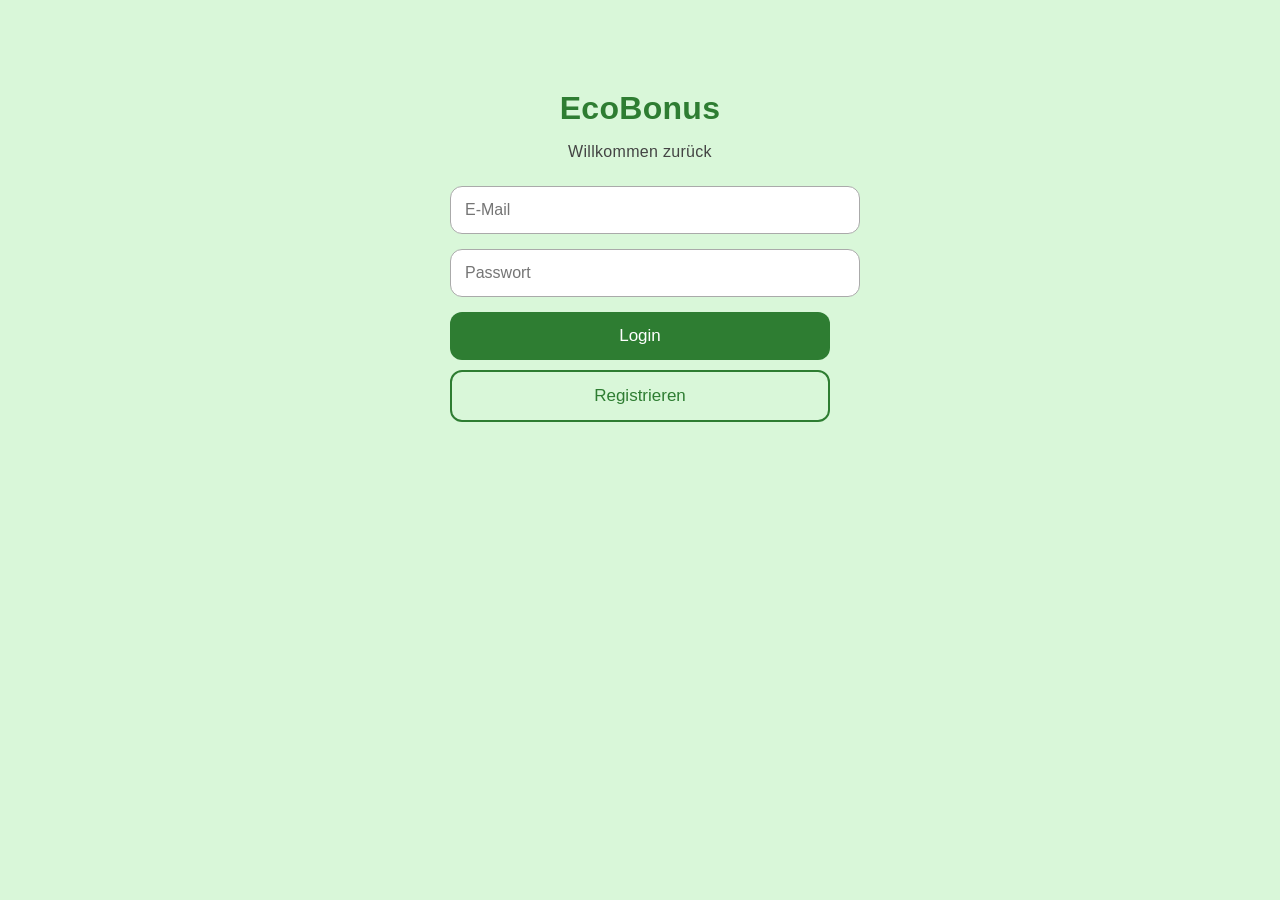
==== login.html @ 77d60d02 "Add files via upload" ====
<!DOCTYPE html>
<html lang="de">
<head>
  <meta name="viewport" content="width=device-width, initial-scale=1.0">
  <title>EcoBonus Login</title>
  <link rel="stylesheet" href="style.css">
</head>

<body class="eco-bg">

<div class="auth-box">
  <h1 class="auth-title">EcoBonus</h1>
  <p class="auth-subtitle">Willkommen zurück</p>

  <input id="email" type="email" placeholder="E-Mail" class="auth-input">
  <input id="password" type="password" placeholder="Passwort" class="auth-input">

  <button class="auth-btn" onclick="login()">Login</button>
  <button class="auth-btn-outline" onclick="goRegister()">Registrieren</button>

  <p id="auth-msg"></p>
</div>

<script type="module" src="auth.js"></script>
</body>
</html>
---- style.css ----
body {
  margin: 0;
  padding: 0;
  background: #e8f5e9;
  font-family: 'Poppins', sans-serif;
}


.app-container {
  max-width: 430px;
  margin: auto;
  padding: 20px;
}

header {
  text-align: center;
  margin-bottom: 20px;
}

h1 {
  font-size: 32px;
  color: #1b5e20;
  margin: 0;
}

.subtitle {
  color: #4caf50;
  font-size: 16px;
}

.qr-section {
  text-align: center;
  margin: 30px 0;
}

.qr-box {
  width: 200px;
  height: 200px;
  background: white;
  border-radius: 20px;
  margin: auto;
  display: flex;
  justify-content: center;
  align-items: center;
  box-shadow: 0 4px 10px rgba(0,0,0,0.1);
}

.qr-text {
  font-size: 22px;
  color: #2e7d32;
}

.qr-label {
  margin-top: 10px;
  color: #1b5e20;
}

.coins-section {
  text-align: center;
  margin: 30px 0;
}

.coins-display {
  font-size: 48px;
  background: #4caf50;
  color: white;
  padding: 20px;
  border-radius: 20px;
  width: 150px;
  margin: auto;
  box-shadow: 0 4px 10px rgba(0,0,0,0.2);
}

.stats-section {
  margin-top: 40px;
}

.stats-section h3 {
  color: #1b5e20;
}

#history {
  list-style: none;
  padding: 0;
}

#history li {
  background: white;
  padding: 15px;
  margin-bottom: 10px;
  border-radius: 15px;
  box-shadow: 0 3px 8px rgba(0,0,0,0.1);
  color: #2e7d32;
}
h1, h2, h3, p, li {
  letter-spacing: 0.3px;
}

.qr-box {
  border-radius: 25px;
}

.coins-display {
  border-radius: 25px;
}

#history li {
  border-radius: 20px;
}
.coins-display, #history li {
  transition: all 0.25s ease;
}

#history li:hover {
  transform: scale(1.03);
}
#qr-box {
  width: 200px;
  height: 200px;
  background: white;
  border-radius: 20px;
  margin: auto;
  display: flex;
  justify-content: center;
  align-items: center;
  box-shadow: 0 4px 10px rgba(0,0,0,0.1);
  padding: 10px;
}
/* APP LOGIN BACKGROUND */
.eco-bg {
  background: #d9f7d9; /* hellgrün wie deine App */
  margin: 0;
  padding: 0;
  font-family: 'Poppins', sans-serif;
}

/* LOGIN BOX */
.auth-box {
  max-width: 380px;
  margin: auto;
  margin-top: 70px;
  padding: 20px;
  text-align: center;
}

/* TITLES */
.auth-title {
  font-size: 32px;
  color: #2e7d32; /* EcoBonus Grün */
  margin-bottom: 5px;
}

.auth-subtitle {
  font-size: 16px;
  color: #444;
  margin-bottom: 25px;
}

/* INPUTS */
.auth-input {
  width: 100%;
  padding: 14px;
  margin-bottom: 15px;
  border-radius: 12px;
  border: 1px solid #aaa;
  background: #fff;
  font-size: 16px;
}

/* BUTTONS */
.auth-btn {
  width: 100%;
  padding: 14px;
  background: #2e7d32;
  color: #fff;
  border: none;
  border-radius: 12px;
  font-size: 17px;
  margin-bottom: 10px;
  transition: 0.25s;
}

.auth-btn:hover {
  background: #256628;
}

.auth-btn-outline {
  width: 100%;
  padding: 14px;
  background: transparent;
  color: #2e7d32;
  border: 2px solid #2e7d32;
  border-radius: 12px;
  font-size: 17px;
  transition: 0.25s;
}

.auth-btn-outline:hover {
  background: #e8ffe8;
}

/* ERROR MESSAGE */
#auth-msg {
  margin-top: 10px;
  color: #c62828;
}
.rewards-container {
  margin-top: 15px;
  padding: 10px;
  background: #f3f3f3;
  border-radius: 10px;
}

.reward-item {
  background: #2e7d32;
  color: white;
  padding: 10px;
  margin-bottom: 8px;
  border-radius: 8px;
  font-weight: bold;
  box-shadow: 0 2px 4px rgba(0,0,0,0.2);
}
.green-btn {
  background-color: #2e7d32;
  color: white;
  padding: 12px 20px;
  border: none;
  border-radius: 10px;
  font-size: 16px;
  font-weight: bold;
  cursor: pointer;
  box-shadow: 0 3px 6px rgba(0,0,0,0.2);
  transition: 0.2s;
}

.green-btn:hover {
  background-color: #1b5e20;
}
.rewards-container {
  margin-top: 15px;
  padding: 10px;
  border-radius: 12px;
  display: flex;
  flex-direction: column;
  gap: 12px;
}

/* Einzelner Gutschein */
.reward-item {
  background: linear-gradient(135deg, #43a047, #2e7d32);
  color: white;
  padding: 14px 18px;
  border-radius: 12px;
  font-weight: bold;
  font-size: 16px;
  box-shadow: 0 4px 10px rgba(0,0,0,0.25);
  transition: transform 0.25s ease, box-shadow 0.25s ease;
  cursor: pointer;
  animation: rewardPop 0.4s ease;
}

/* Hover Animation */
.reward-item:hover {
  transform: translateY(-4px) scale(1.03);
  box-shadow: 0 6px 14px rgba(0,0,0,0.3);
}

/* Einmalige Pop‑Animation beim Laden */
@keyframes rewardPop {
  0% { transform: scale(0.8); opacity: 0; }
  100% { transform: scale(1); opacity: 1; }
}
/* ============================
   PROFESSIONELLER DESKTOP-STARTSCREEN
   ============================ */

.startscreen {
  position: fixed;
  top: 0;
  left: 0;
  width: 100%;
  height: 100%;
  background: #f2f6fa;
  display: flex;
  justify-content: center;
  align-items: center;
  z-index: 9999;
}

.startscreen-box {
  background: #ffffff;
  padding: 60px 80px;
  border-radius: 12px;
  border: 2px solid #d0d7df;
  text-align: center;
  box-shadow: 0 6px 20px rgba(0,0,0,0.15);
}

.startscreen-title {
  font-size: 48px;
  color: #003366;
  margin-bottom: 10px;
}

.startscreen-subtitle {
  font-size: 20px;
  color: #4d6a85;
  margin-bottom: 40px;
}

.startscreen-btn {
  padding: 20px 40px;
  font-size: 24px;
  font-weight: bold;
  background: #2ecc71;
  color: white;
  border: none;
  border-radius: 8px;
  cursor: pointer;
  transition: 0.2s ease;
}

.startscreen-btn:hover {
  background: #2ecc71;
}
/* Seiten */
.page {
  display: none;
}
.page.active {
  display: block;
}

/* Bottom Navigation */
.bottom-nav {
  position: fixed;
  bottom: 0;
  left: 0;
  width: 100%;
  background: #2ecc71;
  display: flex;
  justify-content: space-around;
  padding: 12px 0;
  border-top: 3px solid #27ae60;
}

.nav-btn {
  background: none;
  border: none;
  color: white;
  font-size: 22px;
  font-weight: 600;
  text-align: center;
  cursor: pointer;
  padding: 6px 12px;
}

.nav-btn.active {
  color: #003300;
  font-weight: 700;
  text-shadow: 0 0 4px rgba(255,255,255,0.6);
}

/* Info-Seite */
.info-section {
  padding: 20px;
  background: #f4fff4;
  border-radius: 12px;
  border: 2px solid #b6e8b6;
}
/* Runde Icons unten */
.nav-btn {
  width: 60px;
  height: 60px;
  background: #0f5f2f; /* Dunkelgrün */
  border-radius: 50%;
  border: none;
  color: white;
  font-size: 26px;
  display: flex;
  justify-content: center;
  align-items: center;
  cursor: pointer;
  transition: 0.2s ease;
}

.nav-btn.active {
  background: #1b8f4a; /* helleres Grün */
  transform: scale(1.15);
}
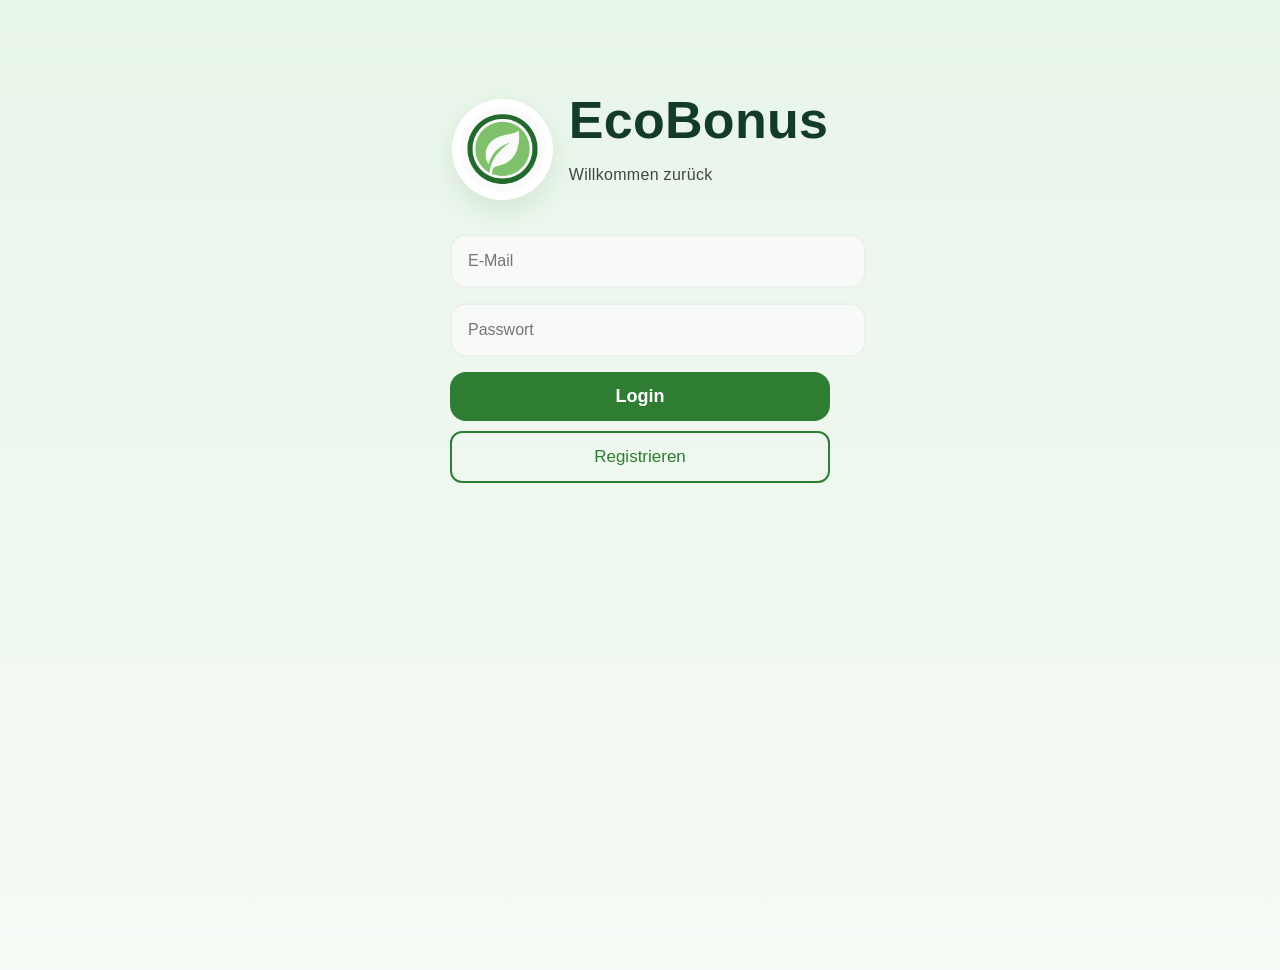
==== commit 443cc68c: "Add files via upload" ====
--- a/login.html
+++ b/login.html
@@ -9,8 +9,18 @@
 <body class="eco-bg">
 
 <div class="auth-box">
-  <h1 class="auth-title">EcoBonus</h1>
-  <p class="auth-subtitle">Willkommen zurück</p>
+  <div class="logo-row">
+
+      <div class="logo-circle">
+          <img src="ecobonus-logo.png" alt="EcoBonus Logo">
+      </div>
+
+      <div class="logo-text">
+          <h1 class="auth-title">EcoBonus</h1>
+          <p class="auth-subtitle">Willkommen zurück</p>
+      </div>
+
+  </div>
 
   <input id="email" type="email" placeholder="E-Mail" class="auth-input">
   <input id="password" type="password" placeholder="Passwort" class="auth-input">
--- a/style.css
+++ b/style.css
@@ -7,9 +7,9 @@
 
 
 .app-container {
-  max-width: 430px;
-  margin: auto;
-  padding: 20px;
+    max-width:430px;
+    margin:auto;
+    padding:20px 20px 140px;
 }
 
 header {
@@ -127,13 +127,17 @@
   padding: 10px;
 }
 /* APP LOGIN BACKGROUND */
-.eco-bg {
-  background: #d9f7d9; /* hellgrün wie deine App */
-  margin: 0;
-  padding: 0;
-  font-family: 'Poppins', sans-serif;
-}
-
+.eco-bg{
+
+    background:
+    linear-gradient(
+       180deg,
+       #E8F5E9,
+       #F5FBF6
+    );
+
+    min-height:100vh;
+}
 /* LOGIN BOX */
 .auth-box {
   max-width: 380px;
@@ -372,7 +376,7 @@
 .nav-btn {
   width: 60px;
   height: 60px;
-  background: #0f5f2f; /* Dunkelgrün */
+  background: #ffffff; /* Dunkelgrün */
   border-radius: 50%;
   border: none;
   color: white;
@@ -389,3 +393,551 @@
   transform: scale(1.15);
 }
 
+.welcome-text{
+    margin-top:6px;
+    color:#6b7280;
+    font-size:14px;
+}
+
+.coin-label{
+    display:block;
+    margin-top:6px;
+    font-size:16px;
+    font-weight:600;
+    color:#2E7D32;
+}
+
+.section-header{
+    display:flex;
+    justify-content:space-between;
+    align-items:center;
+    margin-bottom:15px;
+}
+
+.stats-section{
+    margin-top:25px;
+}
+/* HOMEBAR */
+
+.bottom-nav{
+
+    position:fixed;
+
+    bottom:15px;
+
+    left:50%;
+
+    transform:translateX(-50%);
+
+    width:90%;
+
+    max-width:420px;
+
+    background:white;
+
+    display:flex;
+
+    justify-content:space-around;
+
+    align-items:center;
+
+    padding:12px;
+
+    border-radius:30px;
+
+    box-shadow:
+      0 15px 30px rgba(0,0,0,.15);
+}
+
+.nav-btn{
+
+    width:55px;
+
+    height:55px;
+
+    border:none;
+
+    border-radius:18px;
+
+    background:transparent;
+
+    font-size:28px;
+
+    cursor:pointer;
+
+    transition:.25s;
+}
+
+.nav-btn.active{
+
+    background:#E8F5E9;
+
+    transform:translateY(-4px);
+}
+
+
+
+.hero-header{
+
+    margin-bottom:20px;
+}
+
+.logo-row{
+
+    display:flex;
+    align-items:center;
+    gap:15px;
+}
+
+.logo-circle{
+
+    width:80px;
+
+    height:80px;
+
+    border-radius:50%;
+
+    overflow:hidden;
+
+    background:white;
+
+    display:flex;
+
+    justify-content:center;
+
+    align-items:center;
+
+    box-shadow:
+      0 10px 25px rgba(0,0,0,.12);
+}
+
+.logo-circle img{
+
+    width:100%;
+
+    height:100%;
+
+    object-fit:cover;
+}
+
+.logo-row h1{
+
+    font-size:52px;
+
+    margin:0;
+
+    color:#133B2A;
+}.welcome-card{
+
+    background:white;
+
+    padding:24px;
+
+    border-radius:28px;
+
+    margin-bottom:20px;
+
+    box-shadow:0 10px 24px rgba(0,0,0,.08);
+}
+
+.welcome-card h2{
+
+    margin:0;
+
+    font-size:34px;
+
+    color:#0F172A;
+}
+
+.welcome-card p{
+
+    margin-top:8px;
+
+    color:#6B7280;
+}.coin-card{
+
+    width:40%;
+
+    background:#EAF7EA;
+
+    padding:20px;
+
+    border-radius:25px;
+
+    text-align:center;
+}
+
+.coin-value{
+
+    font-size:72px;
+
+    font-weight:700;
+
+    color:#2E7D32;
+
+    line-height:1;
+}
+
+.coin-icon{
+
+    font-size:30px;
+
+    margin-top:5px;
+}
+
+.coin-label{
+
+    margin-top:8px;
+
+    font-size:24px;
+
+    color:#2E7D32;
+
+    font-weight:600;
+}.divider{
+
+    width:1px;
+
+    height:170px;
+
+    background:#E5E7EB;
+}.dashboard-card{
+
+    background:white;
+
+    border-radius:30px;
+
+    padding:25px;
+
+    display:flex;
+
+    justify-content:space-between;
+
+    align-items:center;
+
+    margin-bottom:20px;
+
+    box-shadow:0 12px 30px rgba(0,0,0,.08);
+}.dashboard-qr{
+
+    width:40%;
+
+    text-align:center;
+}
+
+#qr-box{
+
+    width:140px;
+
+    height:140px;
+
+    background:white;
+
+    border-radius:24px;
+
+    padding:10px;
+
+    display:flex;
+
+    justify-content:center;
+
+    align-items:center;
+
+    box-shadow:
+      0 8px 20px rgba(0,0,0,.08);
+}
+
+#qr-box img{
+
+    width:130px !important;
+
+    height:130px !important;
+}
+
+.qr-dashboard-label{
+
+    margin-top:10px;
+
+    color:#444;
+.stats-card{
+
+    background:white;
+
+    border-radius:35px;
+
+    padding:20px;
+
+    min-height:220px;
+
+    box-shadow:
+      0 15px 35px rgba(46,125,50,.10);
+}
+}.stats-header{
+
+    display:flex;
+
+    justify-content:space-between;
+
+    align-items:center;
+
+    margin-bottom:20px;
+}
+.see-all{
+
+    color:#2E7D32;
+
+    font-weight:700;
+
+    font-size:15px;
+
+    cursor:pointer;
+
+    display:inline-flex;
+
+    align-items:center;
+
+    gap:6px;
+
+    padding:8px 12px;
+
+    border-radius:999px;
+
+    background:#EAF7EA;
+}
+
+.see-all::after{
+
+    content:"→";
+
+    font-size:14px;
+}
+.bottom-nav{
+
+    position:fixed;
+
+    bottom:15px;
+
+    left:50%;
+
+    transform:translateX(-50%);
+
+    width:92%;
+
+    max-width:430px;
+
+    background:white;
+
+    border-radius:30px;
+
+    padding:14px;
+
+    display:flex;
+
+    justify-content:space-around;
+
+    box-shadow:0 10px 25px rgba(0,0,0,.15);
+}
+
+.nav-btn{
+
+    background:none;
+
+    border:none;
+
+    font-size:30px;
+}
+
+.nav-btn.active{
+
+    color:#2E7D32;
+
+    transform:scale(1.15);
+}
+.history-modal{
+
+    position:fixed;
+
+    inset:0;
+
+    background:rgba(0,0,0,.45);
+
+    display:none;
+
+    justify-content:center;
+
+    align-items:center;
+
+    z-index:9999;
+}
+
+.history-modal.show{
+
+    display:flex;
+}
+
+.history-modal-content{
+
+    width:90%;
+
+    max-width:420px;
+
+    max-height:75vh;
+
+    overflow-y:auto;
+
+    background:white;
+
+    border-radius:30px;
+
+    padding:20px;
+
+    box-shadow:
+       0 15px 35px rgba(0,0,0,.25);
+}
+
+.history-header{
+
+    display:flex;
+
+    justify-content:space-between;
+
+    align-items:center;
+
+    margin-bottom:15px;
+}
+
+.history-header button{
+
+    border:none;
+
+    background:none;
+
+    font-size:24px;
+
+    cursor:pointer;
+}
+
+#history-full{
+
+    list-style:none;
+
+    padding:0;
+}
+
+#history-full li{
+
+    background:#F5F8F6;
+
+    padding:14px;
+
+    border-radius:15px;
+
+    margin-bottom:10px;
+
+    border-left:5px solid #2E7D32;
+}
+.app-container{
+    padding:20px 20px 220px;
+}
+.auth-card{
+
+    background:white;
+
+    padding:30px;
+
+    border-radius:32px;
+
+    box-shadow:
+       0 15px 35px rgba(46,125,50,.10);
+}
+.login-logo{
+
+    width:90px;
+
+    height:90px;
+
+    display:block;
+
+    margin:auto;
+
+    margin-bottom:15px;
+
+    object-fit:contain;
+}
+.auth-title{
+
+    font-size:44px;
+
+    font-weight:700;
+
+    color:#1B5E20;
+
+    text-align:center;
+}.auth-input{
+
+    background:#F8FAF8;
+
+    border:2px solid #ECF0EC;
+
+    border-radius:16px;
+
+    padding:16px;
+}.auth-btn{
+
+    border-radius:16px;
+
+    font-size:18px;
+
+    font-weight:600;
+}.login-top{
+    text-align:center;
+    margin-bottom:30px;
+}
+
+.login-logo{
+    width:90px;
+    height:90px;
+    margin-bottom:10px;
+}.logo-circle{
+
+    width:100px;
+
+    height:100px;
+
+    border-radius:50%;
+
+    background:white;
+
+    padding:8px;
+
+    box-shadow:
+      0 0 0 4px #E8F5E9,
+      0 10px 25px rgba(46,125,50,.15);
+
+    overflow:hidden;
+}.logo-row{
+    display:flex;
+    align-items:center;
+    justify-content:center;
+    gap:16px;
+    margin-bottom:25px;
+}
+
+.logo-circle{
+    width:85px;
+    height:85px;
+    border-radius:50%;
+    overflow:hidden;
+    background:white;
+    box-shadow:0 10px 25px rgba(46,125,50,.12);
+}
+
+.logo-circle img{
+    width:100%;
+    height:100%;
+    object-fit:cover;
+}
+
+.logo-text{
+    text-align:left;
+}
